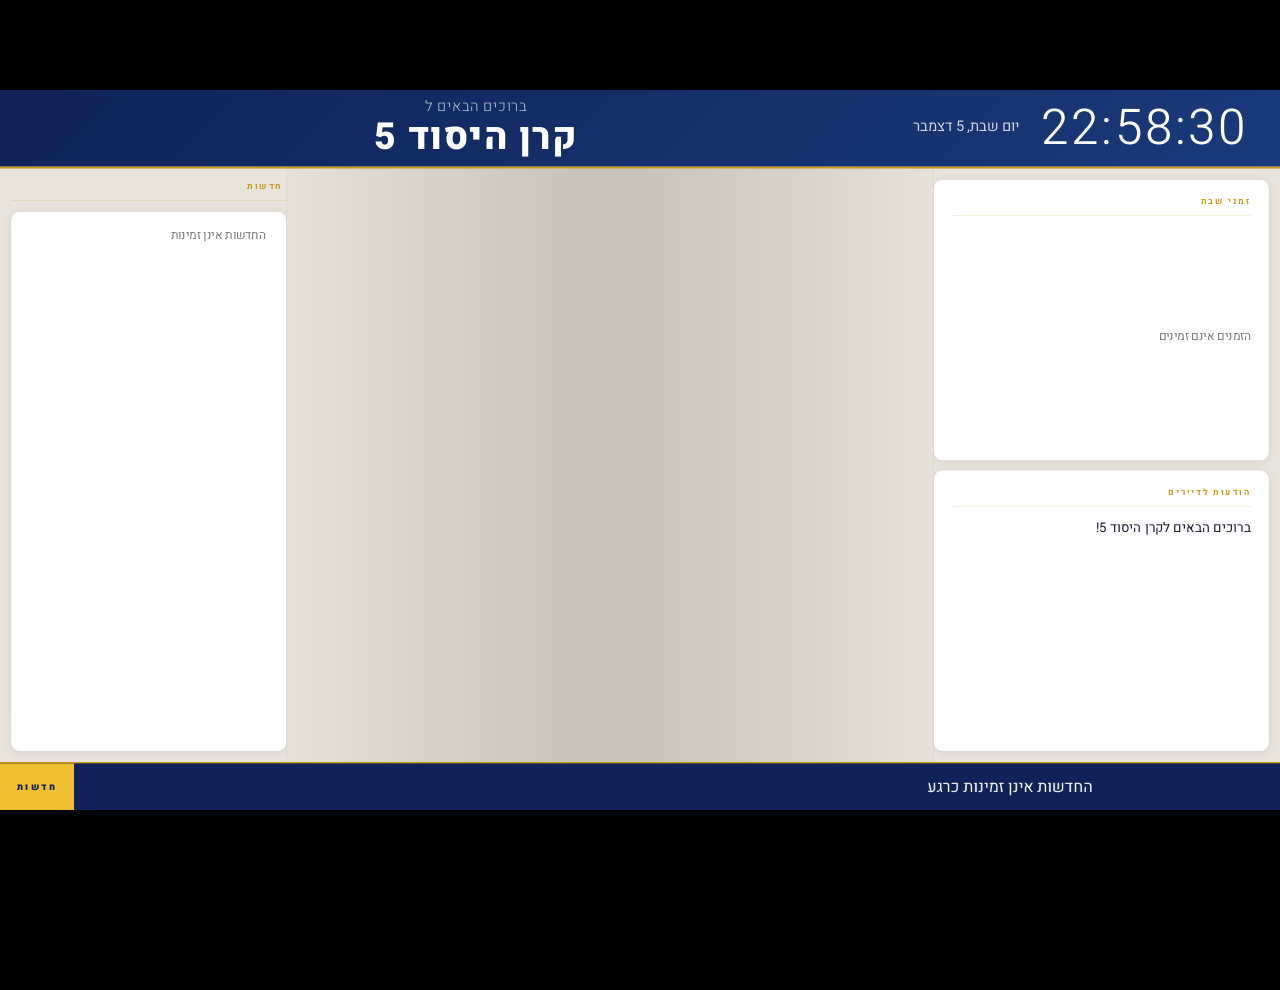
==== index.html @ 073ef675 "Revert "Add Jewish music radio (Breslov Torah v'Zimra stream) with mute toggle" This reverts commit " ====
<!DOCTYPE html>
<html lang="he" dir="rtl">
<head>
  <meta charset="UTF-8">
  <meta name="viewport" content="width=1920">
  <meta http-equiv="Cache-Control" content="no-cache, no-store, must-revalidate">
  <title>קרן היסוד 5</title>
  <link href="https://fonts.googleapis.com/css2?family=Heebo:wght@200;300;400;600;700;900&display=swap" rel="stylesheet">
  <link rel="stylesheet" href="style.css">
</head>
<body>
  <div id="app">

    <!-- Header -->
    <header id="header">
      <div id="header-start">
        <div id="clock"></div>
        <div id="dates">
          <div id="gregorian-date"></div>
          <div id="hebrew-date"></div>
        </div>
      </div>
      <div id="building-name">
        <div id="welcome-text">ברוכים הבאים ל</div>
        <div id="building-title">קרן היסוד 5</div>
      </div>
      <div id="header-end">
        <div id="weather-mini">
          <span id="weather-icon-mini"></span>
          <span id="weather-temp-mini"></span>
        </div>
        <div id="weather-desc-mini"></div>
      </div>
    </header>

    <!-- Main 3-column layout (RTL: right=col1, center=col2, left=col3) -->
    <main id="main">

      <!-- Col 1 (visual right): Shabbat + Announcements -->
      <aside id="sidebar">
        <div class="panel" id="shabbat-panel">
          <div class="panel-title">זמני שבת</div>
          <div id="shabbat-content"><span class="loading">טוען…</span></div>
        </div>
        <div class="panel" id="announcements-panel">
          <div class="panel-title">הודעות לדיירים</div>
          <div id="announcements-content"><span class="loading">טוען…</span></div>
        </div>
      </aside>

      <!-- Col 2 (center): Rotating image -->
      <div id="image-panel">
        <div id="bg-image"></div>
        <div id="image-overlay"></div>
      </div>

      <!-- Col 3 (visual left): News headlines -->
      <div id="news-panel">
        <div class="panel-title">חדשות</div>
        <div id="news-list"></div>
      </div>

    </main>

    <!-- News ticker -->
    <footer id="ticker-bar">
      <div id="ticker-label">חדשות</div>
      <div id="ticker-wrapper">
        <div id="ticker-content"></div>
      </div>
    </footer>

  </div>
  <script src="app.js"></script>
</body>
</html>
---- style.css ----
*, *::before, *::after {
  margin: 0;
  padding: 0;
  box-sizing: border-box;
}

:root {
  --gold:        #c89a18;
  --gold-light:  #f0c030;
  --blue:        #0f2358;
  --blue-mid:    #1a3a7a;
  --bg:          #e8e4dc;
  --panel-bg:    #ffffff;
  --panel-border: rgba(0, 0, 0, 0.08);
  --text:        #1a1a2e;
  --text-muted:  #777;
  --sidebar-w:   520px;
  --news-w:      430px;
  --header-h:    118px;
  --ticker-h:    72px;
}

html, body {
  width: 100vw;
  height: 100vh;
  overflow: hidden;
  background: #000;
  display: flex;
  align-items: center;
  justify-content: center;
}

#app {
  display: grid;
  grid-template-rows: var(--header-h) 1fr var(--ticker-h);
  width: 1920px;
  height: 1080px;
  background: var(--bg);
  color: var(--text);
  font-family: 'Heebo', 'Arial', sans-serif;
  -webkit-font-smoothing: antialiased;
  transform-origin: center center;
  flex-shrink: 0;
  overflow: hidden;
}

/* ── Header ── */
#header {
  display: flex;
  align-items: center;
  justify-content: space-between;
  padding: 0 48px;
  background: linear-gradient(135deg, var(--blue) 0%, var(--blue-mid) 100%);
  border-bottom: 3px solid var(--gold);
  gap: 24px;
}

#header-start {
  display: flex;
  align-items: center;
  gap: 32px;
  flex-shrink: 0;
}

#clock {
  font-size: 74px;
  font-weight: 300;
  letter-spacing: 4px;
  font-variant-numeric: tabular-nums;
  line-height: 1;
  color: #fff;
  direction: ltr;
}

#dates {
  display: flex;
  flex-direction: column;
  gap: 5px;
}

#gregorian-date {
  font-size: 22px;
  color: rgba(255,255,255,0.8);
  font-weight: 400;
}

#hebrew-date {
  font-size: 19px;
  color: var(--gold-light);
  font-weight: 500;
}

#building-name {
  flex: 1;
  text-align: center;
  line-height: 1.2;
}

#welcome-text {
  font-size: 22px;
  font-weight: 300;
  color: rgba(255,255,255,0.65);
  letter-spacing: 1px;
}

#building-title {
  font-size: 56px;
  font-weight: 800;
  letter-spacing: 2px;
  color: #fff;
}

#header-end {
  display: flex;
  flex-direction: column;
  align-items: flex-start;
  flex-shrink: 0;
  gap: 5px;
}

#weather-mini {
  display: flex;
  align-items: center;
  gap: 12px;
  direction: ltr;
}

#weather-icon-mini {
  font-size: 44px;
  line-height: 1;
}

#weather-temp-mini {
  font-size: 58px;
  font-weight: 200;
  font-variant-numeric: tabular-nums;
  line-height: 1;
  color: #fff;
}

#weather-desc-mini {
  font-size: 18px;
  color: rgba(255,255,255,0.65);
}

/* ── Main layout ── */
#main {
  display: grid;
  grid-template-columns: var(--sidebar-w) 1fr var(--news-w);
  overflow: hidden;
}

/* ── Image panel ── */
#image-panel {
  position: relative;
  overflow: hidden;
  background: #c8c4bc;
}

#bg-image {
  position: absolute;
  inset: 0;
  background-size: cover;
  background-position: center;
  opacity: 0;
  transition: opacity 1.5s ease-in-out;
}

#bg-image.visible { opacity: 1; }

#image-overlay {
  position: absolute;
  inset: 0;
  background:
    linear-gradient(to left,  transparent 55%, rgba(232, 228, 220, 0.92) 100%),
    linear-gradient(to right, transparent 55%, rgba(232, 228, 220, 0.92) 100%);
}

/* ── Sidebar (right) ── */
#sidebar {
  display: flex;
  flex-direction: column;
  gap: 14px;
  padding: 16px 16px 16px 0;
  background: var(--bg);
  overflow: hidden;
}

.panel {
  background: var(--panel-bg);
  border: 1px solid var(--panel-border);
  border-radius: 14px;
  padding: 22px 26px;
  flex: 1;
  display: flex;
  flex-direction: column;
  overflow: hidden;
  box-shadow: 0 2px 14px rgba(0,0,0,0.07);
}

.panel-title {
  font-size: 13px;
  font-weight: 700;
  text-transform: uppercase;
  letter-spacing: 3px;
  color: var(--gold);
  margin-bottom: 16px;
  flex-shrink: 0;
  border-bottom: 1px solid rgba(200,154,24,0.2);
  padding-bottom: 12px;
}

.loading { color: var(--text-muted); font-size: 18px; }

/* ── Shabbat panel ── */
#shabbat-content {
  display: flex;
  flex-direction: column;
  gap: 16px;
  flex: 1;
  justify-content: center;
}

.shabbat-parasha {
  font-size: 24px;
  color: var(--blue);
  font-weight: 700;
  padding-bottom: 14px;
  border-bottom: 1px solid rgba(0,0,0,0.07);
}

.shabbat-holiday {
  font-size: 26px;
  color: var(--blue);
  font-weight: 800;
  text-align: center;
}

.shabbat-row {
  display: flex;
  justify-content: space-between;
  align-items: center;
  padding: 10px 0;
  border-bottom: 1px solid rgba(0,0,0,0.05);
}

.shabbat-row:last-child { border-bottom: none; }

.shabbat-label {
  font-size: 20px;
  color: var(--text-muted);
  font-weight: 500;
}

.shabbat-time {
  font-size: 52px;
  font-weight: 300;
  font-variant-numeric: tabular-nums;
  direction: ltr;
  color: var(--text);
}

.shabbat-row.active .shabbat-label { color: var(--blue); font-weight: 700; }
.shabbat-row.active .shabbat-time  { color: var(--gold); font-weight: 600; }

.shabbat-shalom {
  text-align: center;
  font-size: 40px;
  font-weight: 800;
  color: var(--blue);
  letter-spacing: 2px;
  padding: 8px 0;
}

/* ── Announcements panel ── */
#announcements-content {
  display: flex;
  flex-direction: column;
  gap: 14px;
  flex: 1;
  overflow: hidden;
}

.announcement {
  font-size: 20px;
  line-height: 1.6;
  color: var(--text);
  padding-bottom: 14px;
  border-bottom: 1px solid rgba(0,0,0,0.07);
}

.announcement:last-child { border-bottom: none; padding-bottom: 0; }

.announcement-date {
  font-size: 14px;
  color: var(--text-muted);
  margin-top: 4px;
}

.no-announcements { color: var(--text-muted); font-size: 18px; }

/* ── News panel (left) ── */
#news-panel {
  background: var(--bg);
  padding: 16px 0 16px 16px;
  display: flex;
  flex-direction: column;
  overflow: hidden;
}

#news-panel .panel-title { padding-right: 6px; }

#news-list {
  flex: 1;
  overflow: hidden;
  position: relative;
  background: var(--panel-bg);
  border-radius: 14px;
  border: 1px solid var(--panel-border);
  box-shadow: 0 2px 14px rgba(0,0,0,0.07);
  padding: 6px 14px;
}

#news-list::after {
  content: '';
  position: absolute;
  bottom: 0; left: 0; right: 0;
  height: 70px;
  background: linear-gradient(to top, var(--panel-bg) 0%, transparent 100%);
  pointer-events: none;
  border-radius: 0 0 14px 14px;
}

.news-item {
  display: flex;
  flex-direction: row;
  gap: 12px;
  padding: 12px 6px;
  border-bottom: 1px solid rgba(0,0,0,0.07);
  align-items: flex-start;
}

.news-item:last-child { border-bottom: none; }

.news-thumb {
  width: 100px;
  height: 70px;
  object-fit: cover;
  border-radius: 7px;
  flex-shrink: 0;
  background: #ddd;
}

.news-thumb-placeholder {
  width: 100px;
  height: 70px;
  border-radius: 7px;
  flex-shrink: 0;
  background: linear-gradient(135deg, #e0ddd8, #ccc);
}

.news-text {
  flex: 1;
  min-width: 0;
}

.news-scroller {
  animation: news-scroll-up linear infinite;
}

@keyframes news-scroll-up {
  0%   { transform: translateY(0); }
  100% { transform: translateY(-50%); }
}

.news-headline {
  font-size: 19px;
  font-weight: 500;
  line-height: 1.55;
  color: var(--text);
}

.news-time {
  font-size: 14px;
  color: var(--text-muted);
  margin-top: 5px;
  font-variant-numeric: tabular-nums;
}

/* ── Ticker ── */
#ticker-bar {
  display: flex;
  align-items: center;
  background: var(--blue);
  border-top: 2px solid var(--gold);
  overflow: hidden;
  direction: ltr;
}

#ticker-label {
  background: var(--gold-light);
  color: var(--blue);
  font-size: 14px;
  font-weight: 900;
  letter-spacing: 3px;
  padding: 0 26px;
  height: 100%;
  display: flex;
  align-items: center;
  flex-shrink: 0;
}

#ticker-wrapper {
  flex: 1;
  overflow: hidden;
  height: 100%;
  display: flex;
  align-items: center;
}

#ticker-content {
  white-space: nowrap;
  font-size: 24px;
  color: #fff;
  padding-left: 100vw;
  animation: ticker-scroll linear infinite;
  will-change: transform;
  direction: rtl;
}

@keyframes ticker-scroll {
  0%   { transform: translateX(0); }
  100% { transform: translateX(-100%); }
}

.tick-time {
  color: var(--gold-light);
  font-weight: 700;
  font-variant-numeric: tabular-nums;
}
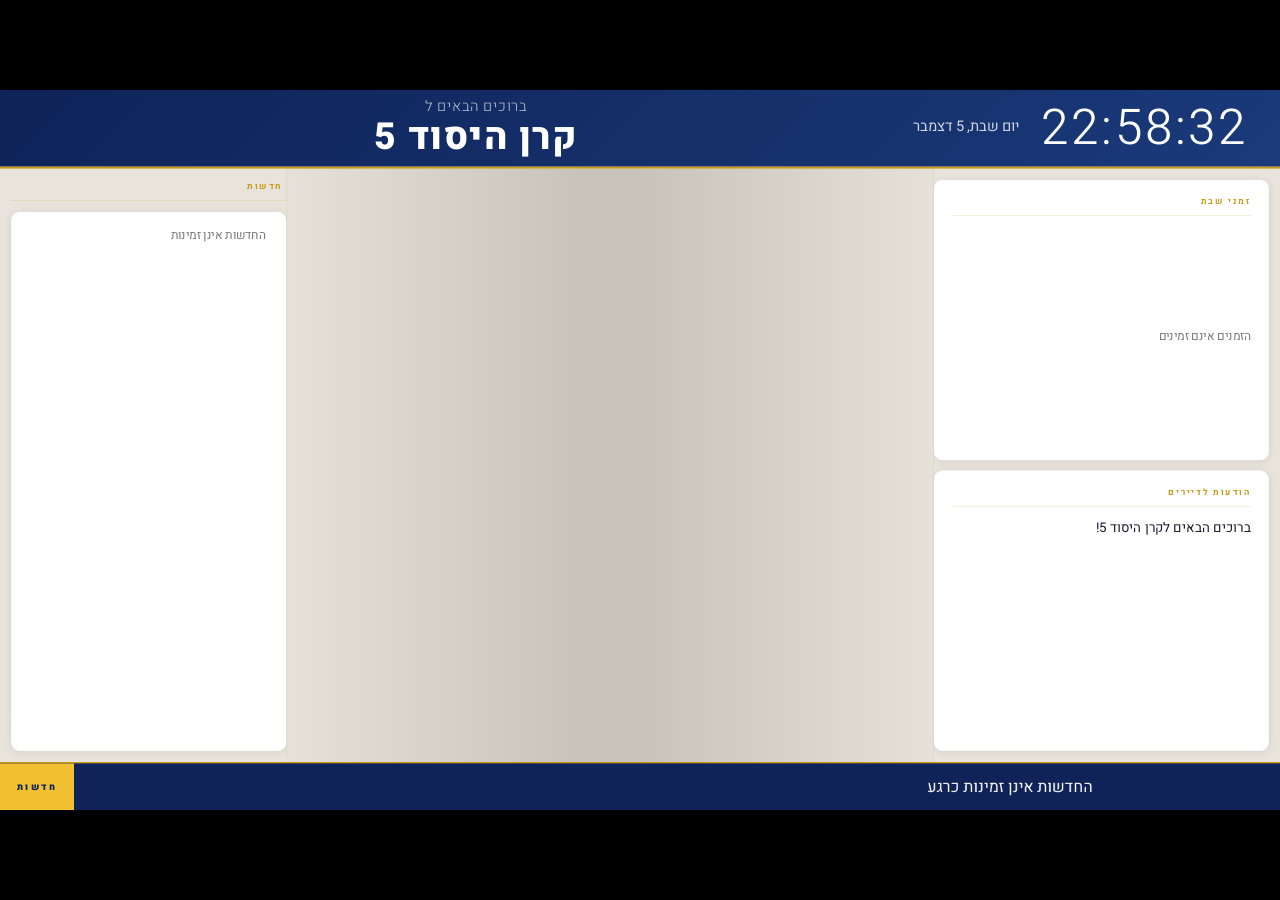
==== commit af765445: "Switch viewport to device-width so scaleToFit uses real viewport dimensions width=1920 was making JS" ====
--- a/index.html
+++ b/index.html
@@ -2,7 +2,7 @@
 <html lang="he" dir="rtl">
 <head>
   <meta charset="UTF-8">
-  <meta name="viewport" content="width=1920">
+  <meta name="viewport" content="width=device-width, initial-scale=1.0, user-scalable=no">
   <meta http-equiv="Cache-Control" content="no-cache, no-store, must-revalidate">
   <title>קרן היסוד 5</title>
   <link href="https://fonts.googleapis.com/css2?family=Heebo:wght@200;300;400;600;700;900&display=swap" rel="stylesheet">
--- a/style.css
+++ b/style.css
@@ -21,13 +21,12 @@
 }
 
 html, body {
-  width: 100vw;
-  height: 100vh;
+  width: 100%;
+  height: 100%;
   overflow: hidden;
   background: #000;
-  display: flex;
-  align-items: center;
-  justify-content: center;
+  margin: 0;
+  padding: 0;
 }
 
 #app {
@@ -39,8 +38,10 @@
   color: var(--text);
   font-family: 'Heebo', 'Arial', sans-serif;
   -webkit-font-smoothing: antialiased;
-  transform-origin: center center;
-  flex-shrink: 0;
+  transform-origin: top left;
+  position: fixed;
+  top: 0;
+  left: 0;
   overflow: hidden;
 }
 
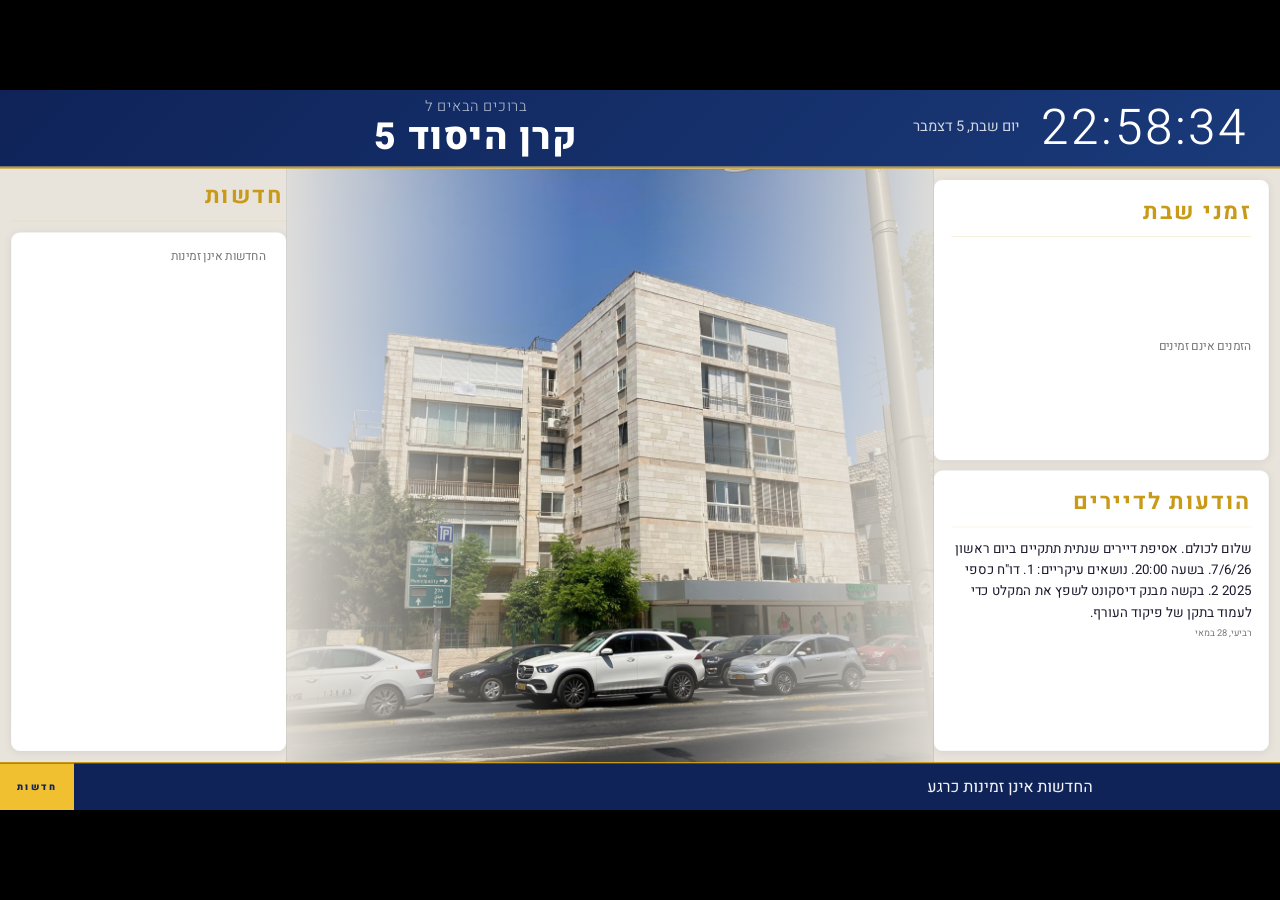
==== commit 9327ca41: "Add Shabbat mode: full-screen overlay activates 30 min before candle lighting Hides all news/ticker/" ====
--- a/index.html
+++ b/index.html
@@ -70,6 +70,23 @@
       </div>
     </footer>
 
+    <!-- Shabbat mode full-screen overlay -->
+    <div id="shabbat-overlay">
+      <div id="shabbat-overlay-clock"></div>
+      <div id="shabbat-overlay-date"></div>
+      <div id="shabbat-overlay-weather"></div>
+      <div id="shabbat-overlay-times">
+        <div class="shabbat-overlay-row">
+          <span class="shabbat-overlay-label">🕯️ הדלקת נרות</span>
+          <span class="shabbat-overlay-time" id="shabbat-candle-time"></span>
+        </div>
+        <div class="shabbat-overlay-row">
+          <span class="shabbat-overlay-label">✨ הבדלה</span>
+          <span class="shabbat-overlay-time" id="shabbat-havdalah-time"></span>
+        </div>
+      </div>
+    </div>
+
   </div>
   <script src="app.js"></script>
 </body>
--- a/style.css
+++ b/style.css
@@ -160,7 +160,7 @@
 
 #bg-image {
   position: absolute;
-  inset: 0;
+  top: 0; right: 0; bottom: 0; left: 0;
   background-size: cover;
   background-position: center;
   opacity: 0;
@@ -171,7 +171,7 @@
 
 #image-overlay {
   position: absolute;
-  inset: 0;
+  top: 0; right: 0; bottom: 0; left: 0;
   background:
     linear-gradient(to left,  transparent 55%, rgba(232, 228, 220, 0.92) 100%),
     linear-gradient(to right, transparent 55%, rgba(232, 228, 220, 0.92) 100%);
@@ -200,7 +200,7 @@
 }
 
 .panel-title {
-  font-size: 13px;
+  font-size: 34px;
   font-weight: 700;
   text-transform: uppercase;
   letter-spacing: 3px;
@@ -439,3 +439,76 @@
   font-weight: 700;
   font-variant-numeric: tabular-nums;
 }
+
+/* ── Shabbat mode overlay ── */
+#shabbat-overlay {
+  display: none;
+  position: absolute;
+  inset: 0;
+  z-index: 50;
+  background: linear-gradient(135deg, var(--blue) 0%, var(--blue-mid) 100%);
+  flex-direction: column;
+  align-items: center;
+  justify-content: center;
+  gap: 32px;
+  color: #fff;
+  text-align: center;
+  padding: 60px;
+}
+
+#shabbat-overlay.visible { display: flex; }
+
+#shabbat-overlay-clock {
+  font-size: 160px;
+  font-weight: 200;
+  letter-spacing: 8px;
+  font-variant-numeric: tabular-nums;
+  line-height: 1;
+  direction: ltr;
+}
+
+#shabbat-overlay-date {
+  font-size: 34px;
+  color: rgba(255, 255, 255, 0.7);
+  font-weight: 400;
+}
+
+#shabbat-overlay-weather {
+  font-size: 40px;
+  color: rgba(255, 255, 255, 0.85);
+}
+
+#shabbat-overlay-times {
+  display: flex;
+  flex-direction: column;
+  gap: 28px;
+  margin-top: 16px;
+  border-top: 1px solid rgba(200, 154, 24, 0.35);
+  padding-top: 36px;
+  width: 100%;
+  max-width: 1100px;
+}
+
+.shabbat-overlay-row {
+  display: flex;
+  align-items: center;
+  justify-content: space-between;
+  direction: rtl;
+  gap: 40px;
+}
+
+.shabbat-overlay-label {
+  font-size: 48px;
+  color: rgba(255, 255, 255, 0.75);
+  font-weight: 400;
+  flex-shrink: 0;
+}
+
+.shabbat-overlay-time {
+  font-size: 120px;
+  font-weight: 200;
+  font-variant-numeric: tabular-nums;
+  color: var(--gold-light);
+  line-height: 1;
+  direction: ltr;
+}
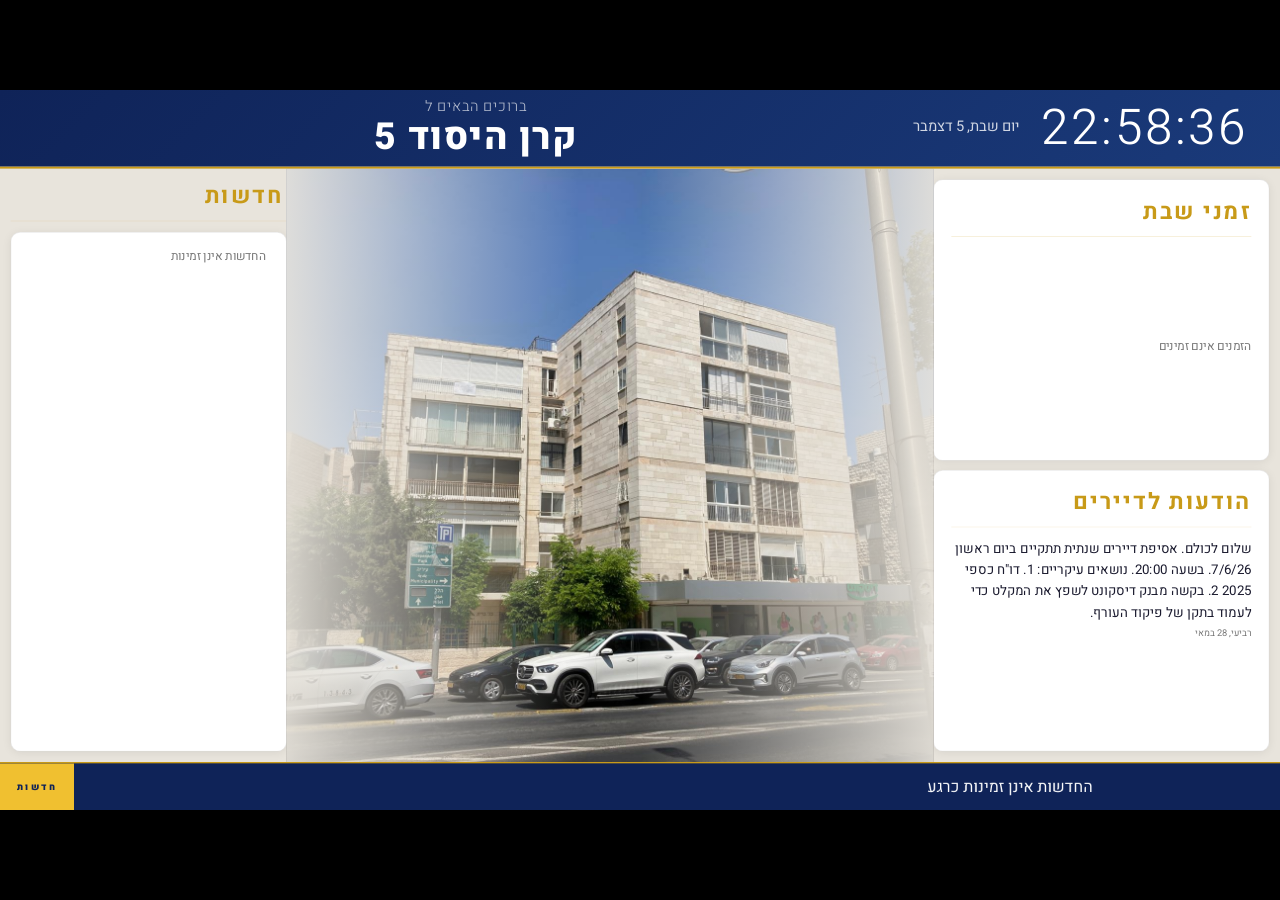
==== commit 5887a5c0: "Shabbat overlay: add שבת שלום banner, parasha, candle background photo Co-Authored-By: Claude Sonnet" ====
--- a/index.html
+++ b/index.html
@@ -72,6 +72,10 @@
 
     <!-- Shabbat mode full-screen overlay -->
     <div id="shabbat-overlay">
+      <div id="shabbat-overlay-top">
+        <div id="shabbat-shalom-banner">שבת שלום ✨</div>
+        <div id="shabbat-overlay-parasha"></div>
+      </div>
       <div id="shabbat-overlay-clock"></div>
       <div id="shabbat-overlay-date"></div>
       <div id="shabbat-overlay-weather"></div>
--- a/style.css
+++ b/style.css
@@ -446,11 +446,14 @@
   position: absolute;
   inset: 0;
   z-index: 50;
-  background: linear-gradient(135deg, var(--blue) 0%, var(--blue-mid) 100%);
+  background:
+    linear-gradient(rgba(8, 16, 48, 0.78), rgba(8, 16, 48, 0.78)),
+    url('https://images.unsplash.com/photo-1574267432644-f410f2849d29?auto=format&fit=crop&w=1920&q=80')
+    center / cover no-repeat;
   flex-direction: column;
   align-items: center;
   justify-content: center;
-  gap: 32px;
+  gap: 24px;
   color: #fff;
   text-align: center;
   padding: 60px;
@@ -458,8 +461,32 @@
 
 #shabbat-overlay.visible { display: flex; }
 
+#shabbat-overlay-top {
+  display: flex;
+  flex-direction: column;
+  align-items: center;
+  gap: 10px;
+  margin-bottom: 8px;
+}
+
+#shabbat-shalom-banner {
+  font-size: 96px;
+  font-weight: 800;
+  color: var(--gold-light);
+  letter-spacing: 4px;
+  text-shadow: 0 2px 24px rgba(240, 192, 48, 0.4);
+  line-height: 1;
+}
+
+#shabbat-overlay-parasha {
+  font-size: 44px;
+  font-weight: 400;
+  color: rgba(255, 255, 255, 0.8);
+  letter-spacing: 2px;
+}
+
 #shabbat-overlay-clock {
-  font-size: 160px;
+  font-size: 140px;
   font-weight: 200;
   letter-spacing: 8px;
   font-variant-numeric: tabular-nums;
@@ -468,23 +495,23 @@
 }
 
 #shabbat-overlay-date {
-  font-size: 34px;
-  color: rgba(255, 255, 255, 0.7);
+  font-size: 32px;
+  color: rgba(255, 255, 255, 0.65);
   font-weight: 400;
 }
 
 #shabbat-overlay-weather {
-  font-size: 40px;
-  color: rgba(255, 255, 255, 0.85);
+  font-size: 38px;
+  color: rgba(255, 255, 255, 0.8);
 }
 
 #shabbat-overlay-times {
   display: flex;
   flex-direction: column;
-  gap: 28px;
-  margin-top: 16px;
-  border-top: 1px solid rgba(200, 154, 24, 0.35);
-  padding-top: 36px;
+  gap: 20px;
+  margin-top: 12px;
+  border-top: 1px solid rgba(200, 154, 24, 0.4);
+  padding-top: 28px;
   width: 100%;
   max-width: 1100px;
 }
@@ -498,14 +525,14 @@
 }
 
 .shabbat-overlay-label {
-  font-size: 48px;
+  font-size: 46px;
   color: rgba(255, 255, 255, 0.75);
   font-weight: 400;
   flex-shrink: 0;
 }
 
 .shabbat-overlay-time {
-  font-size: 120px;
+  font-size: 110px;
   font-weight: 200;
   font-variant-numeric: tabular-nums;
   color: var(--gold-light);
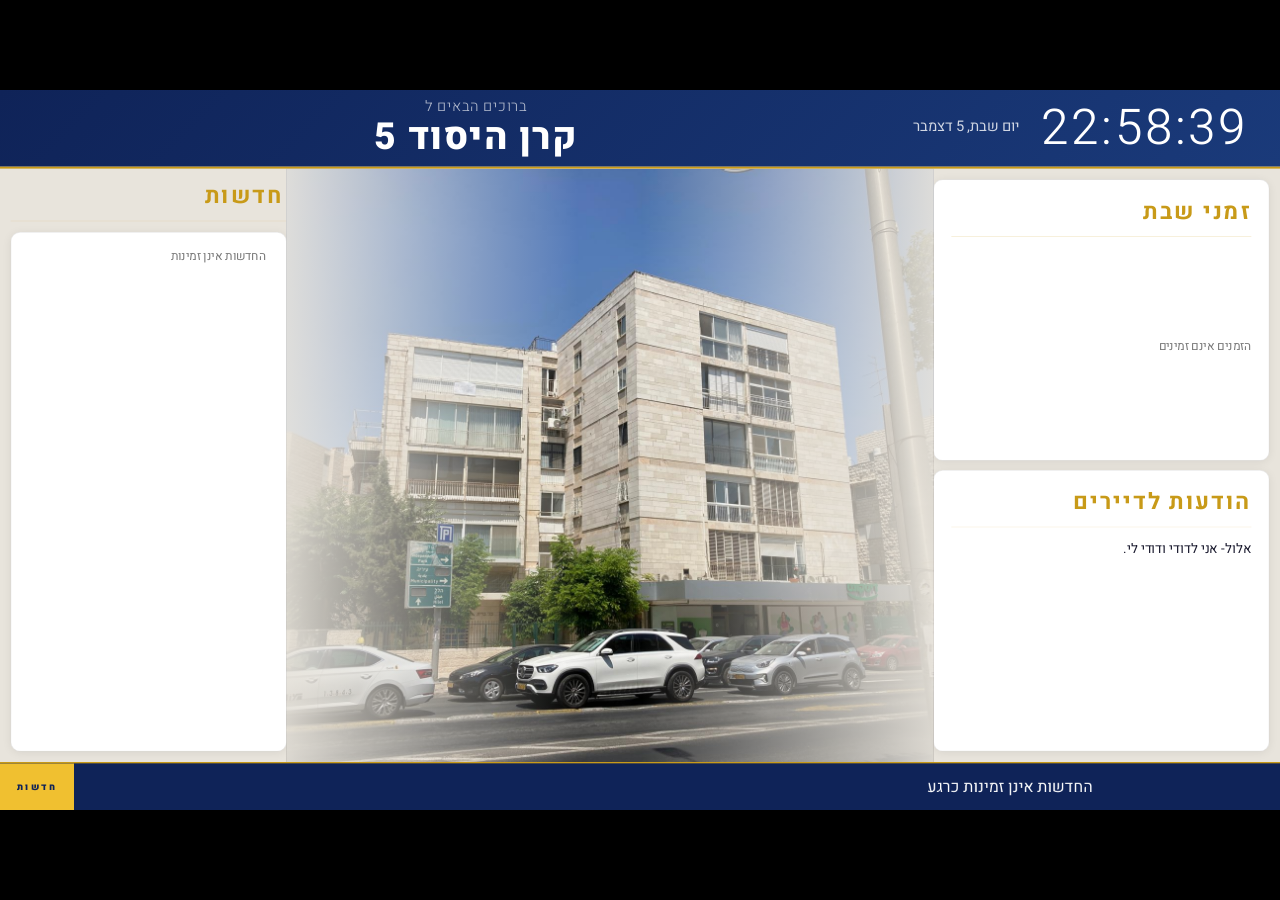
==== commit 6eb3e6a8: "Add Yom Tov (high holiday) mode alongside Shabbat mode Extends the existing full-screen Shabbat over" ====
--- a/index.html
+++ b/index.html
@@ -81,11 +81,11 @@
       <div id="shabbat-overlay-weather"></div>
       <div id="shabbat-overlay-times">
         <div class="shabbat-overlay-row">
-          <span class="shabbat-overlay-label">🕯️ הדלקת נרות</span>
+          <span class="shabbat-overlay-label" id="shabbat-candle-label">🕯️ הדלקת נרות</span>
           <span class="shabbat-overlay-time" id="shabbat-candle-time"></span>
         </div>
         <div class="shabbat-overlay-row">
-          <span class="shabbat-overlay-label">✨ הבדלה</span>
+          <span class="shabbat-overlay-label" id="shabbat-havdalah-label">✨ הבדלה</span>
           <span class="shabbat-overlay-time" id="shabbat-havdalah-time"></span>
         </div>
       </div>
--- a/style.css
+++ b/style.css
@@ -444,12 +444,17 @@
 #shabbat-overlay {
   display: none;
   position: absolute;
-  inset: 0;
-  z-index: 50;
-  background:
-    linear-gradient(rgba(8, 16, 48, 0.78), rgba(8, 16, 48, 0.78)),
-    url('https://images.unsplash.com/photo-1574267432644-f410f2849d29?auto=format&fit=crop&w=1920&q=80')
-    center / cover no-repeat;
+  top: 0;
+  right: 0;
+  bottom: 0;
+  left: 0;
+  z-index: 100;
+  background-color: #080f2e;
+  background-image:
+    linear-gradient(rgba(8, 16, 48, 0.55), rgba(8, 16, 48, 0.55)),
+    url('images/challah-shabbat.jpg');
+  background-size: cover;
+  background-position: center;
   flex-direction: column;
   align-items: center;
   justify-content: center;
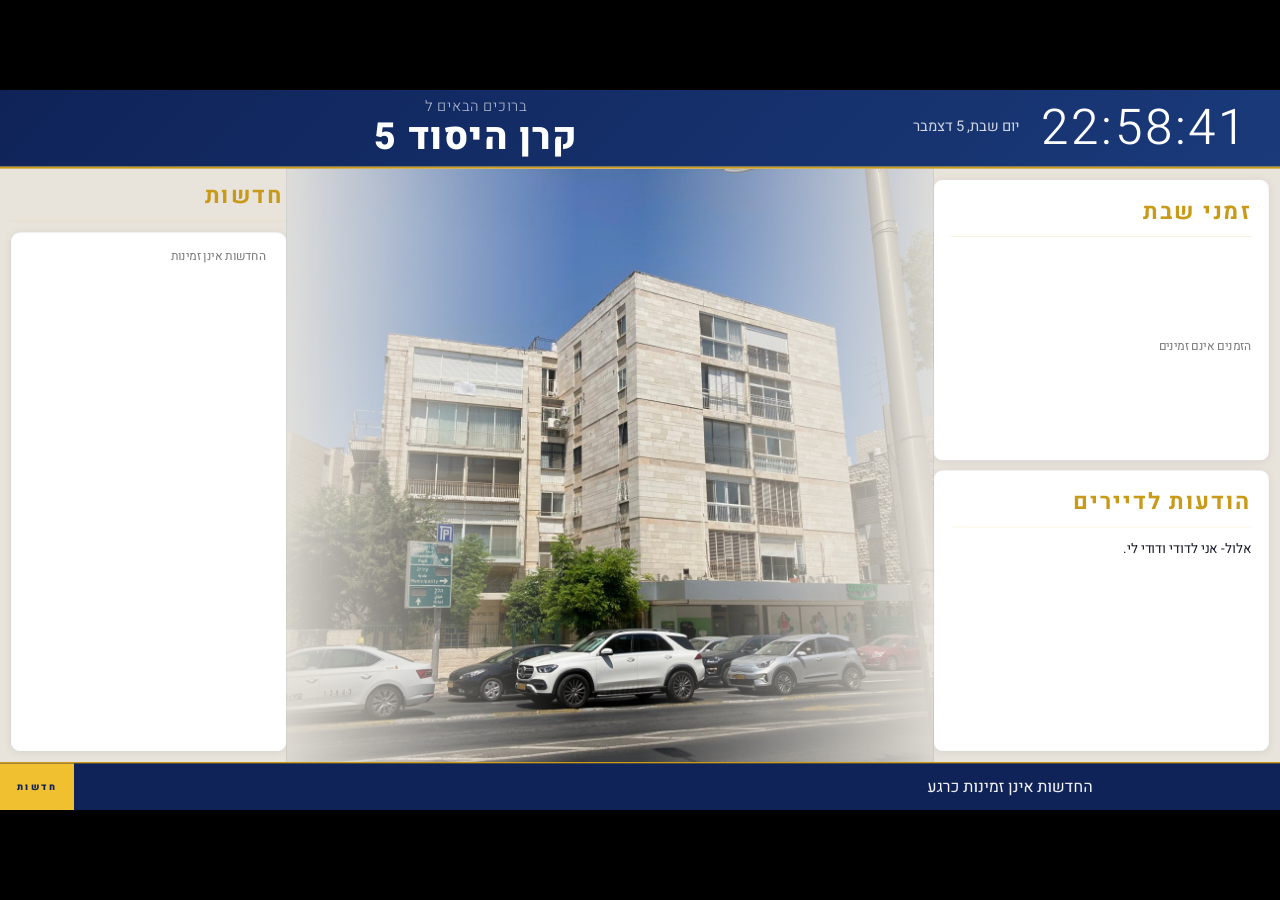
==== commit 29bf5c9b: "Cache-bust app.js and the periodic reload The lobby TV was stuck showing a Havdalah calculation from" ====
--- a/index.html
+++ b/index.html
@@ -92,6 +92,10 @@
     </div>
 
   </div>
-  <script src="app.js"></script>
+  <script>
+    // Cache-bust on every load — a bare <script src="app.js"> lets a WebView
+    // (like Fully Kiosk Browser's) cache app.js indefinitely and never see updates.
+    document.write('<script src="app.js?v=' + Date.now() + '"><\/script>');
+  </script>
 </body>
 </html>
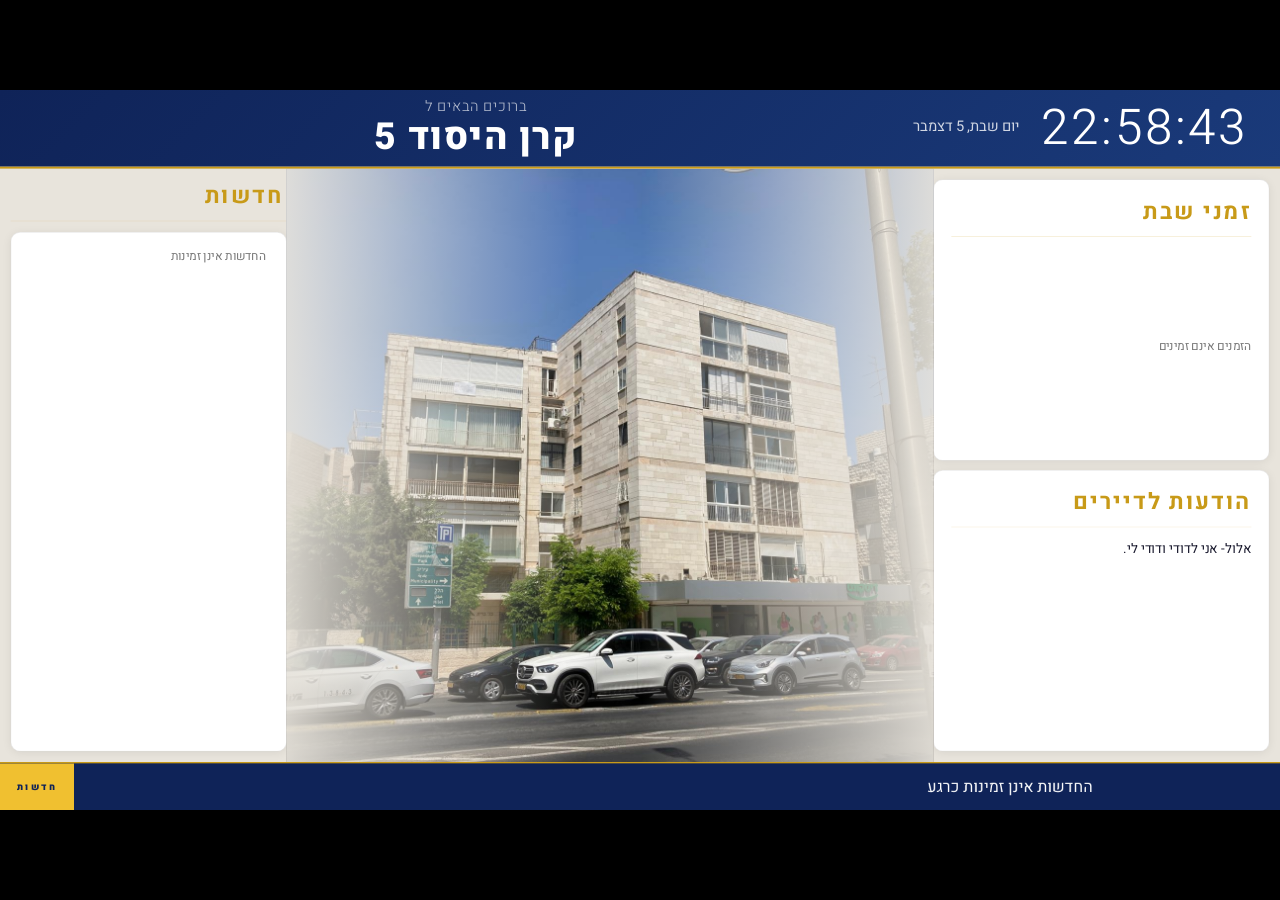
==== commit c335c568: "Fix Shabbat overlay delay after reload, keep announcement line breaks, cache-bust CSS - Always re-ch" ====
--- a/index.html
+++ b/index.html
@@ -6,7 +6,11 @@
   <meta http-equiv="Cache-Control" content="no-cache, no-store, must-revalidate">
   <title>קרן היסוד 5</title>
   <link href="https://fonts.googleapis.com/css2?family=Heebo:wght@200;300;400;600;700;900&display=swap" rel="stylesheet">
-  <link rel="stylesheet" href="style.css">
+  <script>
+    // Cache-bust style.css for the same reason as app.js below — otherwise the
+    // WebView can keep serving an old stylesheet after a deploy.
+    document.write('<link rel="stylesheet" href="style.css?v=' + Date.now() + '">');
+  </script>
 </head>
 <body>
   <div id="app">
--- a/style.css
+++ b/style.css
@@ -291,6 +291,9 @@
 }
 
 .announcement:last-child { border-bottom: none; padding-bottom: 0; }
+
+/* Keep line breaks typed in the admin portal (numbered lists, paragraphs) */
+.announcement-text { white-space: pre-line; }
 
 .announcement-date {
   font-size: 14px;
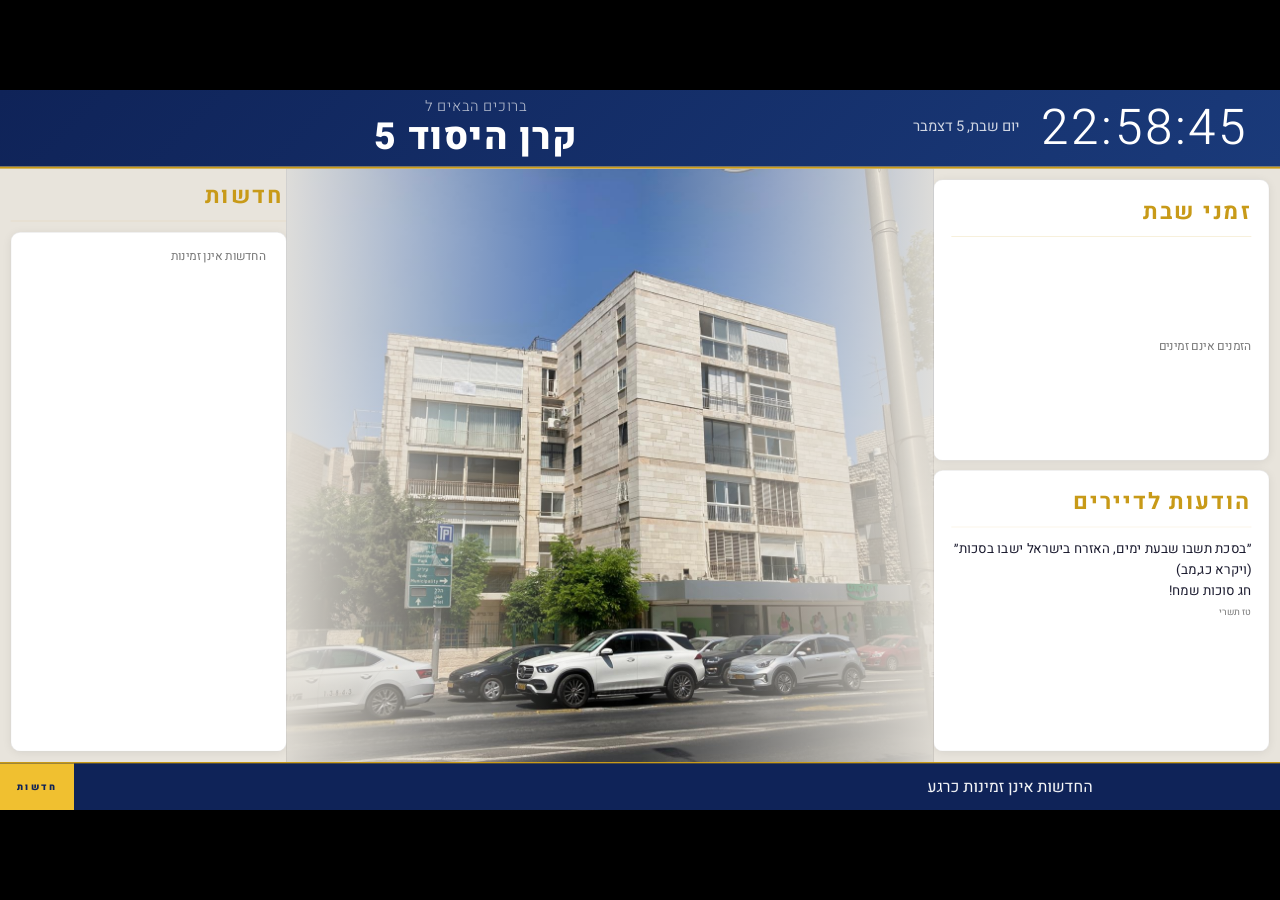
==== commit 59b8a94a: "Fix the lobby screen staying blank on the TV's older Chrome. The script used syntax that browser rej" ====
--- a/index.html
+++ b/index.html
@@ -97,6 +97,32 @@
 
   </div>
   <script>
+    // Fit the 1920×1080 canvas with syntax old Chrome can run. This has to live
+    // here, not only in app.js: if app.js fails to parse, nothing else scales
+    // the page and the TV shows a clipped blank corner.
+    function scaleToFit() {
+      var vv = window.visualViewport;
+      var w = (vv && vv.width) || window.innerWidth || document.documentElement.clientWidth;
+      var h = (vv && vv.height) || window.innerHeight || document.documentElement.clientHeight;
+      if (!w || !h) return;
+      var scale = Math.min(w / 1920, h / 1080);
+      var app = document.getElementById('app');
+      if (!app) return;
+      var x = (w - 1920 * scale) / 2 + (vv ? vv.offsetLeft || 0 : 0);
+      var y = (h - 1080 * scale) / 2 + (vv ? vv.offsetTop || 0 : 0);
+      app.style.transform = 'scale(' + scale + ')';
+      app.style.left = x + 'px';
+      app.style.top = y + 'px';
+    }
+    scaleToFit();
+    window.addEventListener('resize', scaleToFit);
+    window.addEventListener('orientationchange', scaleToFit);
+    window.addEventListener('load', scaleToFit);
+    if (window.visualViewport) window.visualViewport.addEventListener('resize', scaleToFit);
+    setTimeout(scaleToFit, 300);
+    setTimeout(scaleToFit, 1000);
+  </script>
+  <script>
     // Cache-bust on every load — a bare <script src="app.js"> lets a WebView
     // (like Fully Kiosk Browser's) cache app.js indefinitely and never see updates.
     document.write('<script src="app.js?v=' + Date.now() + '"><\/script>');
--- a/style.css
+++ b/style.css
@@ -53,15 +53,15 @@
   padding: 0 48px;
   background: linear-gradient(135deg, var(--blue) 0%, var(--blue-mid) 100%);
   border-bottom: 3px solid var(--gold);
-  gap: 24px;
-}
+}
+#header > * + * { margin-right: 24px; }
 
 #header-start {
   display: flex;
   align-items: center;
-  gap: 32px;
-  flex-shrink: 0;
-}
+  flex-shrink: 0;
+}
+#header-start > * + * { margin-right: 32px; }
 
 #clock {
   font-size: 74px;
@@ -76,8 +76,8 @@
 #dates {
   display: flex;
   flex-direction: column;
-  gap: 5px;
-}
+}
+#dates > * + * { margin-top: 5px; }
 
 #gregorian-date {
   font-size: 22px;
@@ -116,15 +116,15 @@
   flex-direction: column;
   align-items: flex-start;
   flex-shrink: 0;
-  gap: 5px;
-}
+}
+#header-end > * + * { margin-top: 5px; }
 
 #weather-mini {
   display: flex;
   align-items: center;
-  gap: 12px;
   direction: ltr;
 }
+#weather-mini > * + * { margin-left: 12px; }
 
 #weather-icon-mini {
   font-size: 44px;
@@ -181,11 +181,11 @@
 #sidebar {
   display: flex;
   flex-direction: column;
-  gap: 14px;
   padding: 16px 16px 16px 0;
   background: var(--bg);
   overflow: hidden;
 }
+#sidebar > * + * { margin-top: 14px; }
 
 .panel {
   background: var(--panel-bg);
@@ -217,10 +217,10 @@
 #shabbat-content {
   display: flex;
   flex-direction: column;
-  gap: 16px;
   flex: 1;
   justify-content: center;
 }
+#shabbat-content > * + * { margin-top: 16px; }
 
 .shabbat-parasha {
   font-size: 24px;
@@ -277,10 +277,10 @@
 #announcements-content {
   display: flex;
   flex-direction: column;
-  gap: 14px;
-  flex: 1;
-  overflow: hidden;
-}
+  flex: 1;
+  overflow: hidden;
+}
+#announcements-content > * + * { margin-top: 14px; }
 
 .announcement {
   font-size: 20px;
@@ -338,13 +338,13 @@
 .news-item {
   display: flex;
   flex-direction: row;
-  gap: 12px;
   padding: 12px 6px;
   border-bottom: 1px solid rgba(0,0,0,0.07);
   align-items: flex-start;
 }
 
 .news-item:last-child { border-bottom: none; }
+.news-item > * + * { margin-right: 12px; }
 
 .news-thumb {
   width: 100px;
@@ -461,21 +461,21 @@
   flex-direction: column;
   align-items: center;
   justify-content: center;
-  gap: 24px;
   color: #fff;
   text-align: center;
   padding: 60px;
 }
 
 #shabbat-overlay.visible { display: flex; }
+#shabbat-overlay > * + * { margin-top: 24px; }
 
 #shabbat-overlay-top {
   display: flex;
   flex-direction: column;
   align-items: center;
-  gap: 10px;
   margin-bottom: 8px;
 }
+#shabbat-overlay-top > * + * { margin-top: 10px; }
 
 #shabbat-shalom-banner {
   font-size: 96px;
@@ -516,21 +516,21 @@
 #shabbat-overlay-times {
   display: flex;
   flex-direction: column;
-  gap: 20px;
   margin-top: 12px;
   border-top: 1px solid rgba(200, 154, 24, 0.4);
   padding-top: 28px;
   width: 100%;
   max-width: 1100px;
 }
+#shabbat-overlay-times > * + * { margin-top: 20px; }
 
 .shabbat-overlay-row {
   display: flex;
   align-items: center;
   justify-content: space-between;
   direction: rtl;
-  gap: 40px;
-}
+}
+.shabbat-overlay-row > * + * { margin-right: 40px; }
 
 .shabbat-overlay-label {
   font-size: 46px;
